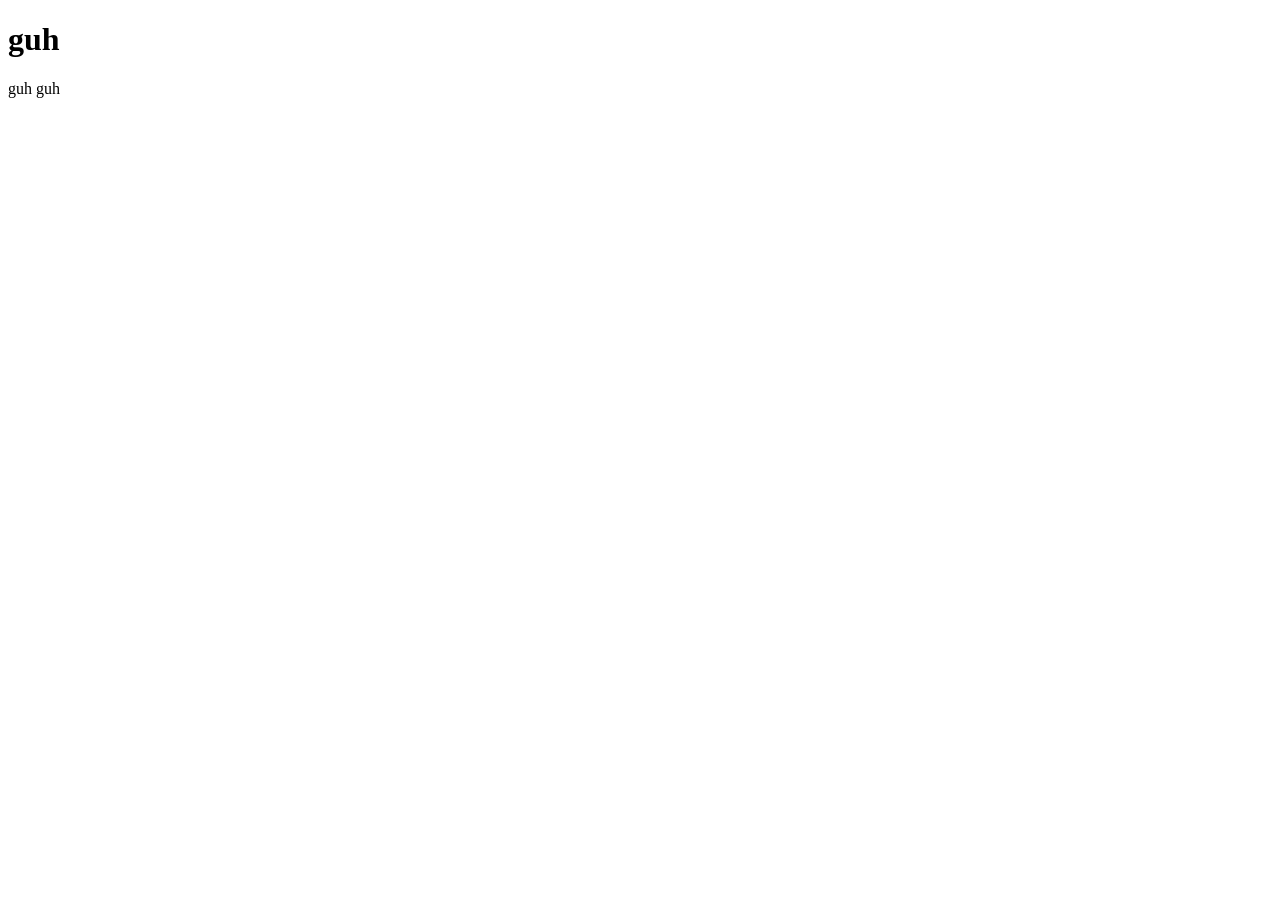
==== index.html @ 1cd222c4 "Created index.html" ====
<!DOCTYPE html>
<html lang="en">
<head>
    <meta charset="UTF-8">
    <meta name="viewport" content="width=device-width, initial-scale=1.0">
    <title>Document</title>
</head>
<body>
    <h1>guh</h1>
    <p>guh guh</p>
</body>
</html>
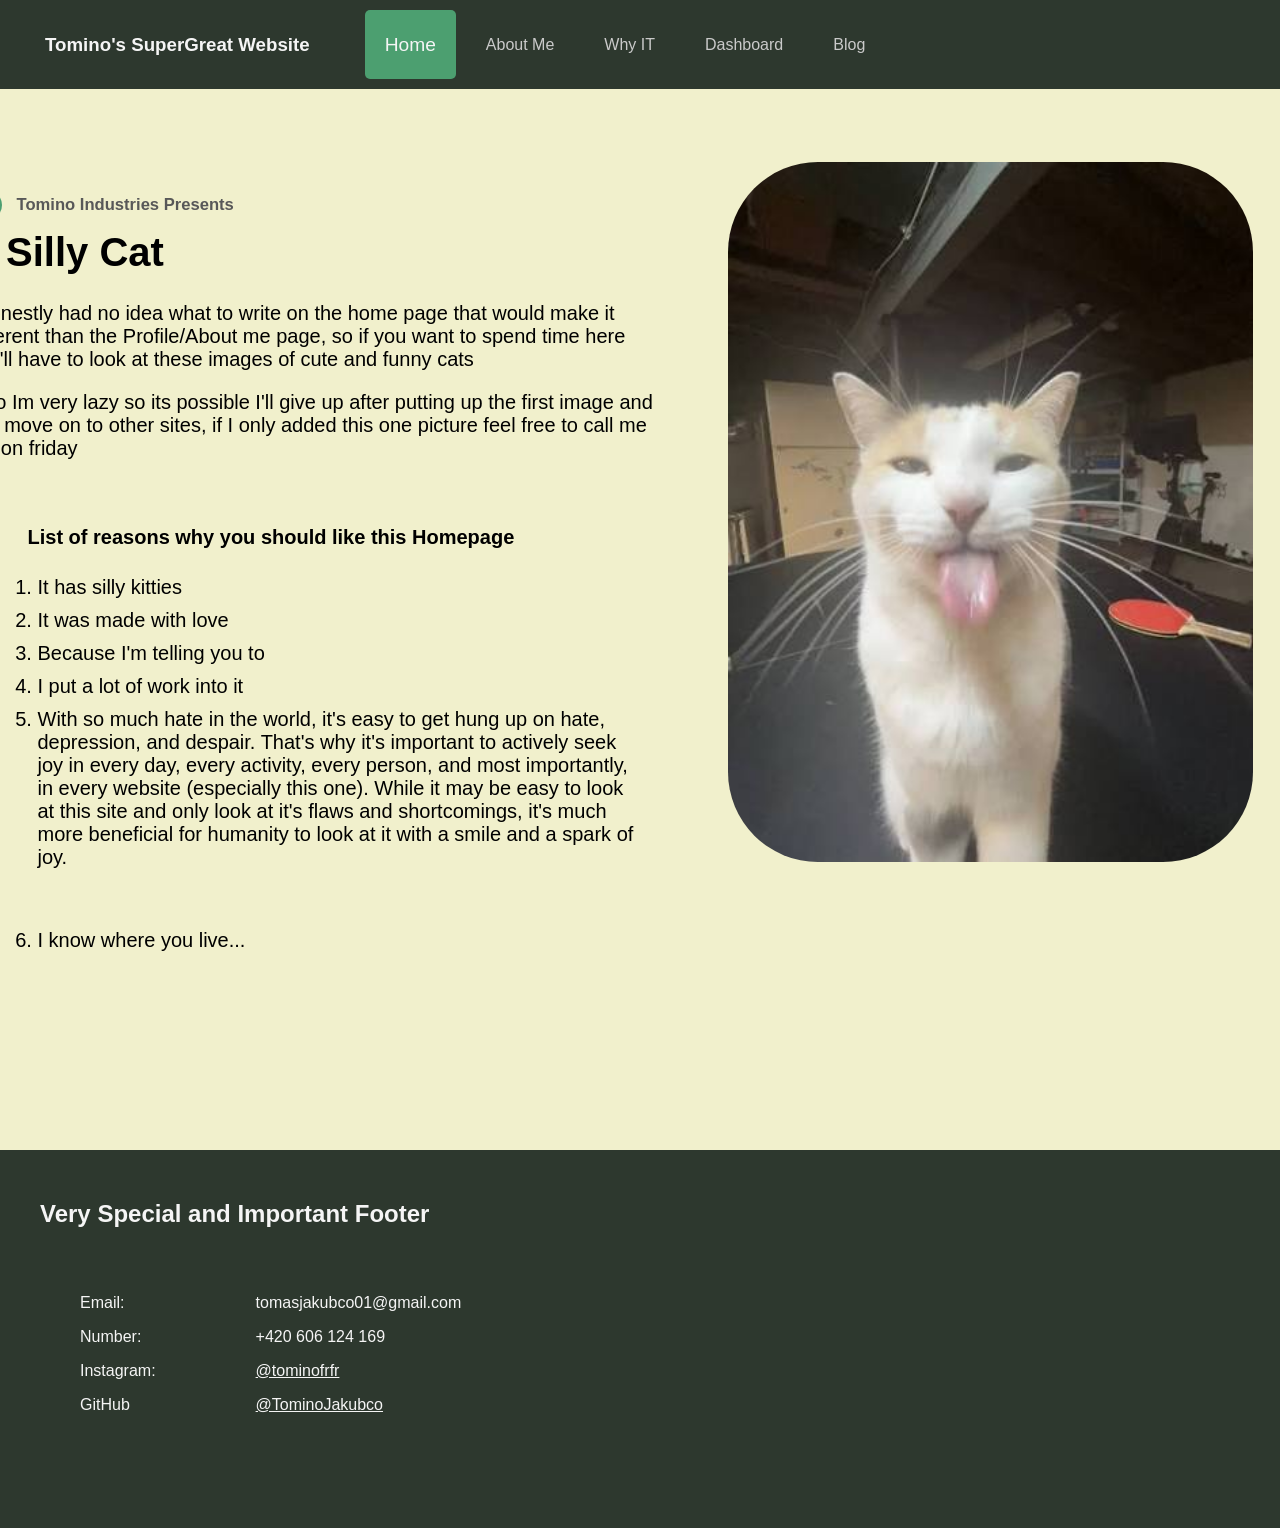
==== commit 634b009d: "Homepage almost finished, added silly cat, header and footer" ====
--- a/index.html
+++ b/index.html
@@ -3,10 +3,77 @@
 <head>
     <meta charset="UTF-8">
     <meta name="viewport" content="width=device-width, initial-scale=1.0">
-    <title>Document</title>
+    <title>Tomíno Jakubčo Website</title>
+    <link rel="stylesheet" href="style.css">
+    
 </head>
 <body>
-    <h1>guh</h1>
-    <p>guh guh</p>
+    
+    <header>
+        <nav>
+            
+            <div id="navbar">
+                <h3>Tomino's SuperGreat Website</h3>
+                <div id="current-site" class="nav-button"><a href="index.html">Home</a></div>
+                <div class="nav-button"><a href="profile.html">About Me</a></div>
+                <div class="nav-button"><a href="why-it.html">Why IT</a></div>
+                <div class="nav-button"><a href="dashboard.html">Dashboard</a></div>
+                <div class="nav-button"><a href="blog.html">Blog</a></div>
+            </div>
+        </nav>
+    </header>
+    
+    
+    <div id="body-content">
+        <div id="sillycat-container">
+            
+            <div id="sillycat-text">
+                <div id="text-above-the-title">
+                    <h5 id="gates">&lt/&gt</h5>
+                    <h5>Tomino Industries Presents</h5>
+                </div>
+                <h1>A Silly Cat</h1>
+                <p>I honestly had no idea what to write on the home page that would make it different than the Profile/About me page, so 
+                    if you want to spend time here you'll have to look at these images of cute and funny cats</p>
+                <p>Also Im very lazy so its possible I'll give up after putting up the first image and just move on to other sites, 
+                    if I only added this one picture feel free to call me out on friday</p>
+
+                <ol id="silly-list">
+                    <h4>List of reasons why you should like this Homepage</h4>
+                    <li>It has silly kitties</li>
+                    <li>It was made with love</li>
+                    <li>Because I'm telling you to</li>
+                    <li>I put a lot of work into it</li>
+                    <li>With so much hate in the world, it's easy to get hung up on hate, depression, and despair. That's why it's important to actively seek joy in every day, every activity, every person, and most importantly, in every website (especially this one).
+
+While it may be easy to look at this site and only look at it's flaws and shortcomings, it's much more beneficial for humanity to look at it with a smile and a spark of joy.
+
+</li>
+                    <li id="i-know-where-u-live">I know where you live...</li>
+                </ol>
+            </div>
+            <img id="silly-cat" src="sillycat.jpg" height=700px>
+        </div>
+    </div>
+    
+    
+    
+    <footer>
+        <h2>Very Special and Important Footer</h2>
+        <div id="footer-content">
+            <div id="sites">
+                <p>Email:</p>
+                <p>Number:</p>
+                <p>Instagram:</p>
+                <p>GitHub</p>
+            </div>
+            <div id="links">
+                <p>tomasjakubco01@gmail.com</p>
+                <p>+420 606 124 169</p>
+                <p><a href="https://www.instagram.com/tominofrfr/" target="_blank">@tominofrfr</a></p>
+                <p><a href="https://github.com/TominoJakubco" target="_blank">@TominoJakubco</a></p>
+            </div>
+        </div>
+    </footer>
 </body>
 </html>
--- a/style.css
+++ b/style.css
@@ -0,0 +1,140 @@
+body {
+    background-color: #F1F0CC;
+    margin: 0;
+    padding: 0;
+    font-family:'Gill Sans', 'Gill Sans MT', Calibri, 'Trebuchet MS', sans-serif;
+}
+
+/*header*/
+
+#current-site {
+    background-color: #4C9F70;
+}
+
+#current-site a {
+    color: whitesmoke;
+    font-size: larger;
+}
+
+#navbar h3 {
+    color: whitesmoke;
+    padding: 10px;
+    padding-left: 40px;
+    padding-right: 50px;
+}
+
+.nav-button a {
+    font-size: medium;
+    color: rgb(202, 202, 202);
+    text-decoration: none;
+}
+
+.nav-button a:hover {
+    transform: scale(1.15);
+    color: whitesmoke;
+}
+
+#navbar {
+    display: flex;
+    margin-left: 10%;
+    margin: 0;
+    padding: 5px;
+    background-color: #2D382E;
+}
+
+.nav-button {
+    display: flex;
+    float: none;
+    padding: 20px;
+    margin: 5px;
+    justify-content: center;
+    align-items: center;
+    border-radius: 5px;
+}
+
+/* body */
+
+#body-content {
+    display: flex;
+    height: fit-content;
+    padding-bottom: 10%;
+    padding-top: 1%;
+    font-size: 20px;
+    justify-content: center;
+}
+
+#sillycat-container {
+    display: flex;
+}
+
+#text-above-the-title {
+    display:flex;
+    color: rgb(88, 88, 88);
+    align-items: center;
+}
+
+#gates {
+    margin-right: 15px;
+    padding: 5px;
+    background-color: #4C9F70;
+    border-radius: 30px;
+}
+
+#silly-cat {
+    padding: 60px;
+    border-radius: 150px;
+}
+
+#sillycat-text {
+    width: 700px;
+    padding-top: 60px;
+}
+
+#sillycat-text h1 {
+    margin-top: 5px;
+}
+
+#sillycat-text h5 {
+    margin-bottom: 5px; 
+}
+
+#silly-list {
+    padding: 20px;
+    padding-left: 60px;
+}
+
+#silly-list li {
+    margin: 10px;
+}
+
+#i-know-where-u-live {
+    padding-top: 50px;
+}
+
+/* footer */
+
+footer {
+    height: 10cm;
+    background-color: #2D382E;
+    color: whitesmoke;
+}
+
+footer h2 {
+    padding-top: 50px;
+    padding-left: 40px;
+    padding-right: 50px;
+    padding-bottom: 30px;
+}
+
+#footer-content {
+    display: flex; 
+    padding-left: 80px; 
+}
+
+#links {
+    padding-left: 100px;
+}
+
+#links a {
+    color:whitesmoke;
+}
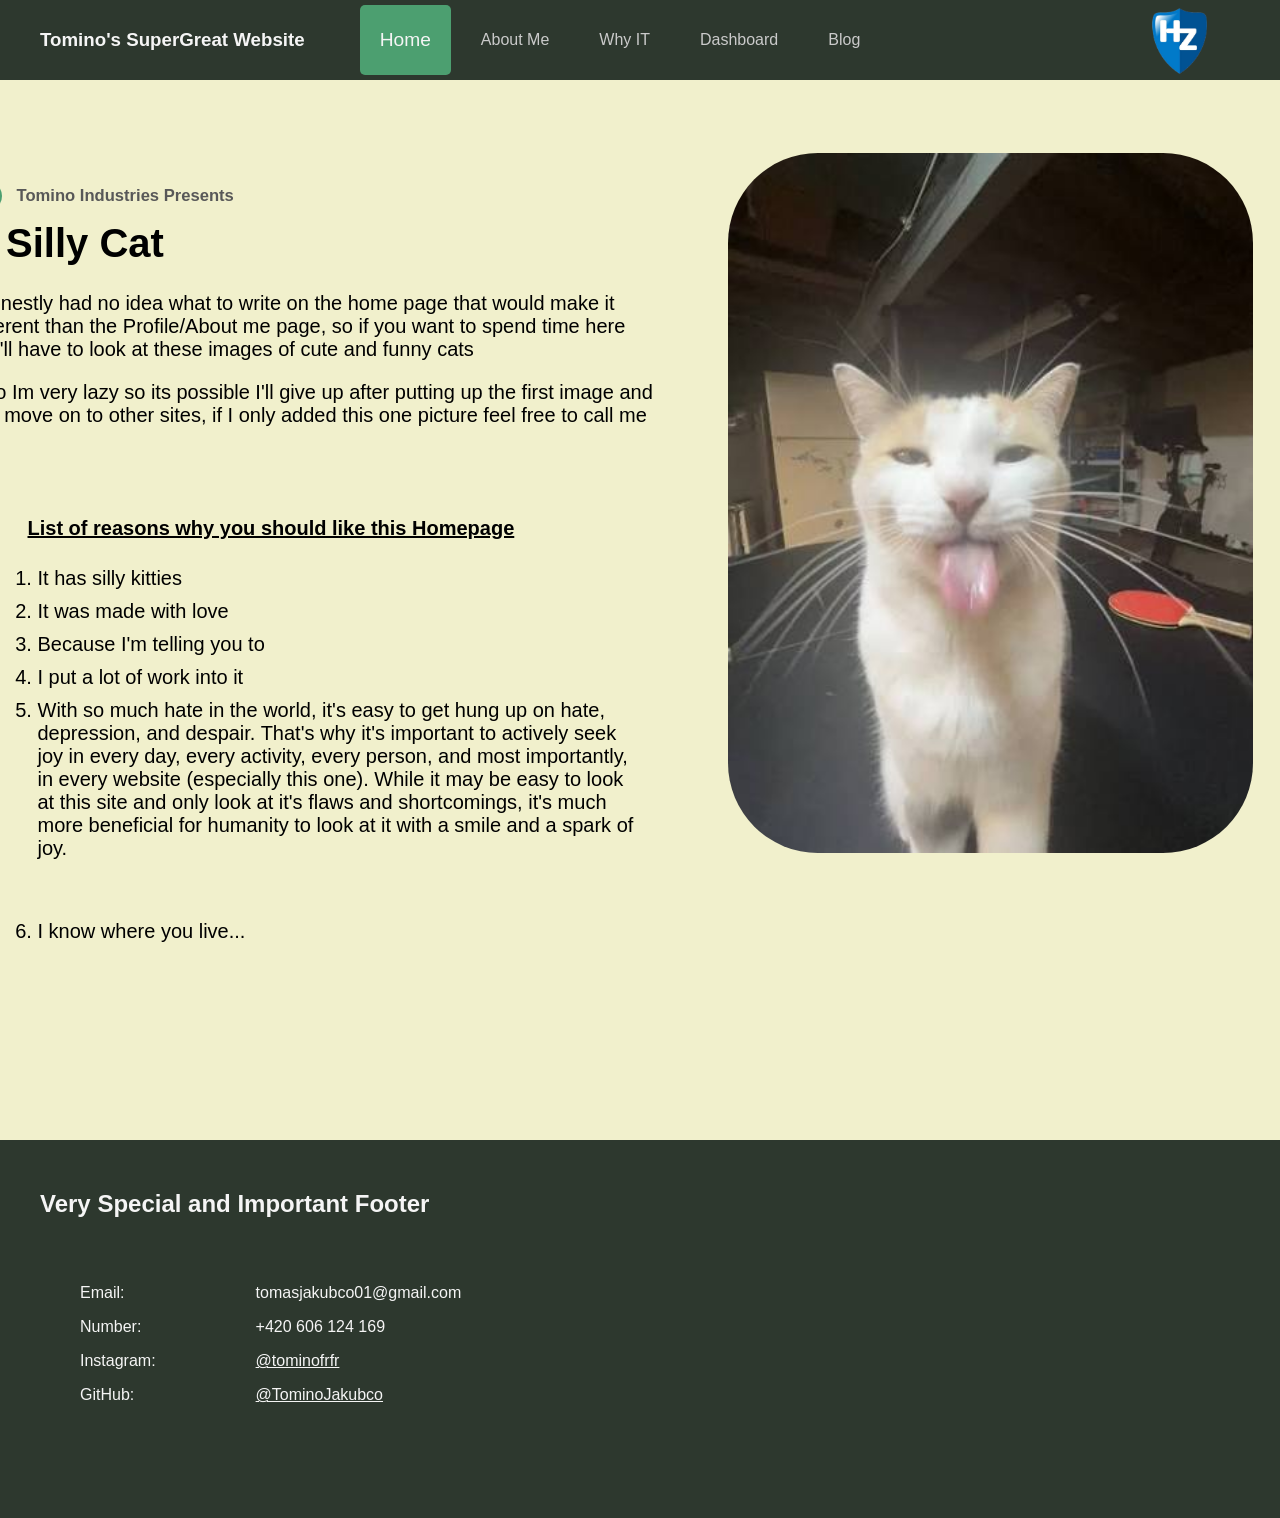
==== commit 21687e2b: "added about, why-it, dashboard and expanded blog into dropdown menu for goals and directions" ====
--- a/index.html
+++ b/index.html
@@ -10,18 +10,44 @@
 <body>
     
     <header>
-        <nav>
-            
-            <div id="navbar">
-                <h3>Tomino's SuperGreat Website</h3>
-                <div id="current-site" class="nav-button"><a href="index.html">Home</a></div>
-                <div class="nav-button"><a href="profile.html">About Me</a></div>
-                <div class="nav-button"><a href="why-it.html">Why IT</a></div>
-                <div class="nav-button"><a href="dashboard.html">Dashboard</a></div>
-                <div class="nav-button"><a href="blog.html">Blog</a></div>
+    <nav>
+        <div id="navbar">
+
+            <h3>Tomino's SuperGreat Website</h3>
+
+            <div id="current-site" class="nav-button">
+                <a href="index.html">Home</a>
             </div>
-        </nav>
-    </header>
+
+            <div class="nav-button">
+                <a href="about.html">About Me</a>
+            </div>
+
+            <div class="nav-button">
+                <a href="why-it.html">Why IT</a>
+            </div>
+
+            <div class="nav-button">
+                <a href="dashboard.html">Dashboard</a>
+            </div>
+
+            <div class="nav-button dropdown">
+                <a href="blog.html" class="dropbtn">Blog</a>
+
+                <div class="dropdown-content">
+                    <a href="blog.html">Blog</a>
+                    <a href="goals.html">Goals</a>
+                    <a href="directions.html">Directions</a>
+                </div>
+            </div>
+
+            <a id="HZ-Image" href="https://hz.nl/en" target="_blank">
+                <img src="HZ.png">
+            </a>
+
+        </div>
+    </nav>
+</header>
     
     
     <div id="body-content">
@@ -36,7 +62,7 @@
                 <p>I honestly had no idea what to write on the home page that would make it different than the Profile/About me page, so 
                     if you want to spend time here you'll have to look at these images of cute and funny cats</p>
                 <p>Also Im very lazy so its possible I'll give up after putting up the first image and just move on to other sites, 
-                    if I only added this one picture feel free to call me out on friday</p>
+                    if I only added this one picture feel free to call me out</p>
 
                 <ol id="silly-list">
                     <h4>List of reasons why you should like this Homepage</h4>
@@ -65,7 +91,7 @@
                 <p>Email:</p>
                 <p>Number:</p>
                 <p>Instagram:</p>
-                <p>GitHub</p>
+                <p>GitHub:</p>
             </div>
             <div id="links">
                 <p>tomasjakubco01@gmail.com</p>
--- a/style.css
+++ b/style.css
@@ -11,7 +11,7 @@
     background-color: #4C9F70;
 }
 
-#current-site a {
+#current-site > a {
     color: whitesmoke;
     font-size: larger;
 }
@@ -38,7 +38,6 @@
     display: flex;
     margin-left: 10%;
     margin: 0;
-    padding: 5px;
     background-color: #2D382E;
 }
 
@@ -52,10 +51,52 @@
     border-radius: 5px;
 }
 
+#HZ-Image, #navbar img {
+    height: 80px;
+    margin-left: auto;
+    padding-right: 30px;
+}
+
+/* dropdown */
+
+.dropdown {
+    position: relative;
+}
+
+.dropdown-content {
+    display: none;
+    position: absolute;
+    top: 100%;
+    left: 0;
+    min-width: 150px;
+    background-color: #2D382E;
+    border-radius: 5px;
+    z-index: 10;
+}
+
+.dropdown-content a {
+    display: block;
+    padding: 15px;
+    color: rgb(202, 202, 202);
+    text-decoration: none;
+}
+
+.dropdown-content a:hover {
+    color: whitesmoke;
+    background-color: #4C9F70;
+    transform: none;
+    border-radius: 5px;
+}
+
+.dropdown:hover .dropdown-content {
+    display: block;
+}
+
 /* body */
 
 #body-content {
     display: flex;
+    flex-wrap: wrap;
     height: fit-content;
     padding-bottom: 10%;
     padding-top: 1%;
@@ -94,6 +135,10 @@
     margin-top: 5px;
 }
 
+ol h4 {
+    text-decoration: underline;
+}
+
 #sillycat-text h5 {
     margin-bottom: 5px; 
 }
@@ -110,6 +155,61 @@
 #i-know-where-u-live {
     padding-top: 50px;
 }
+
+/*About me*/
+.section {
+    display: flex;
+    align-items: center;
+    justify-content: center;
+    margin-bottom: 50px;
+}
+
+.section-reverse {
+    display: flex;
+    align-items: center;
+    justify-content: center;
+    flex-direction: row-reverse;
+}
+
+.section img, .section-reverse img {
+    padding: 40px;
+    border-radius: 60px;
+}
+
+#vodka {
+    width: 400px;
+}
+
+#delta {
+    width: 600px;
+}
+
+#future {
+    width: 600px;
+}
+
+.text {
+    width: 700px;
+    padding: 40px;
+}
+
+.text h1 {
+    margin-top: 5px;
+}
+
+.text p {
+    margin: 20px 0;
+}
+
+.text ul {
+    padding-left: 40px;
+}
+
+.text li {
+    margin: 10px;
+}
+
+
 
 /* footer */
 
@@ -138,3 +238,27 @@
 #links a {
     color:whitesmoke;
 }
+
+
+table, th, td {
+    border-style:ridge;
+    border-collapse: collapse;
+}
+
+th, td {
+    margin: 0;
+    padding: 5px;
+    text-align: center;
+}
+
+th {
+    background-color: #4C9F70;
+}
+
+.school-year {
+    background-color: #97a89f;
+}
+
+td {
+    background-color:#ebead9
+}
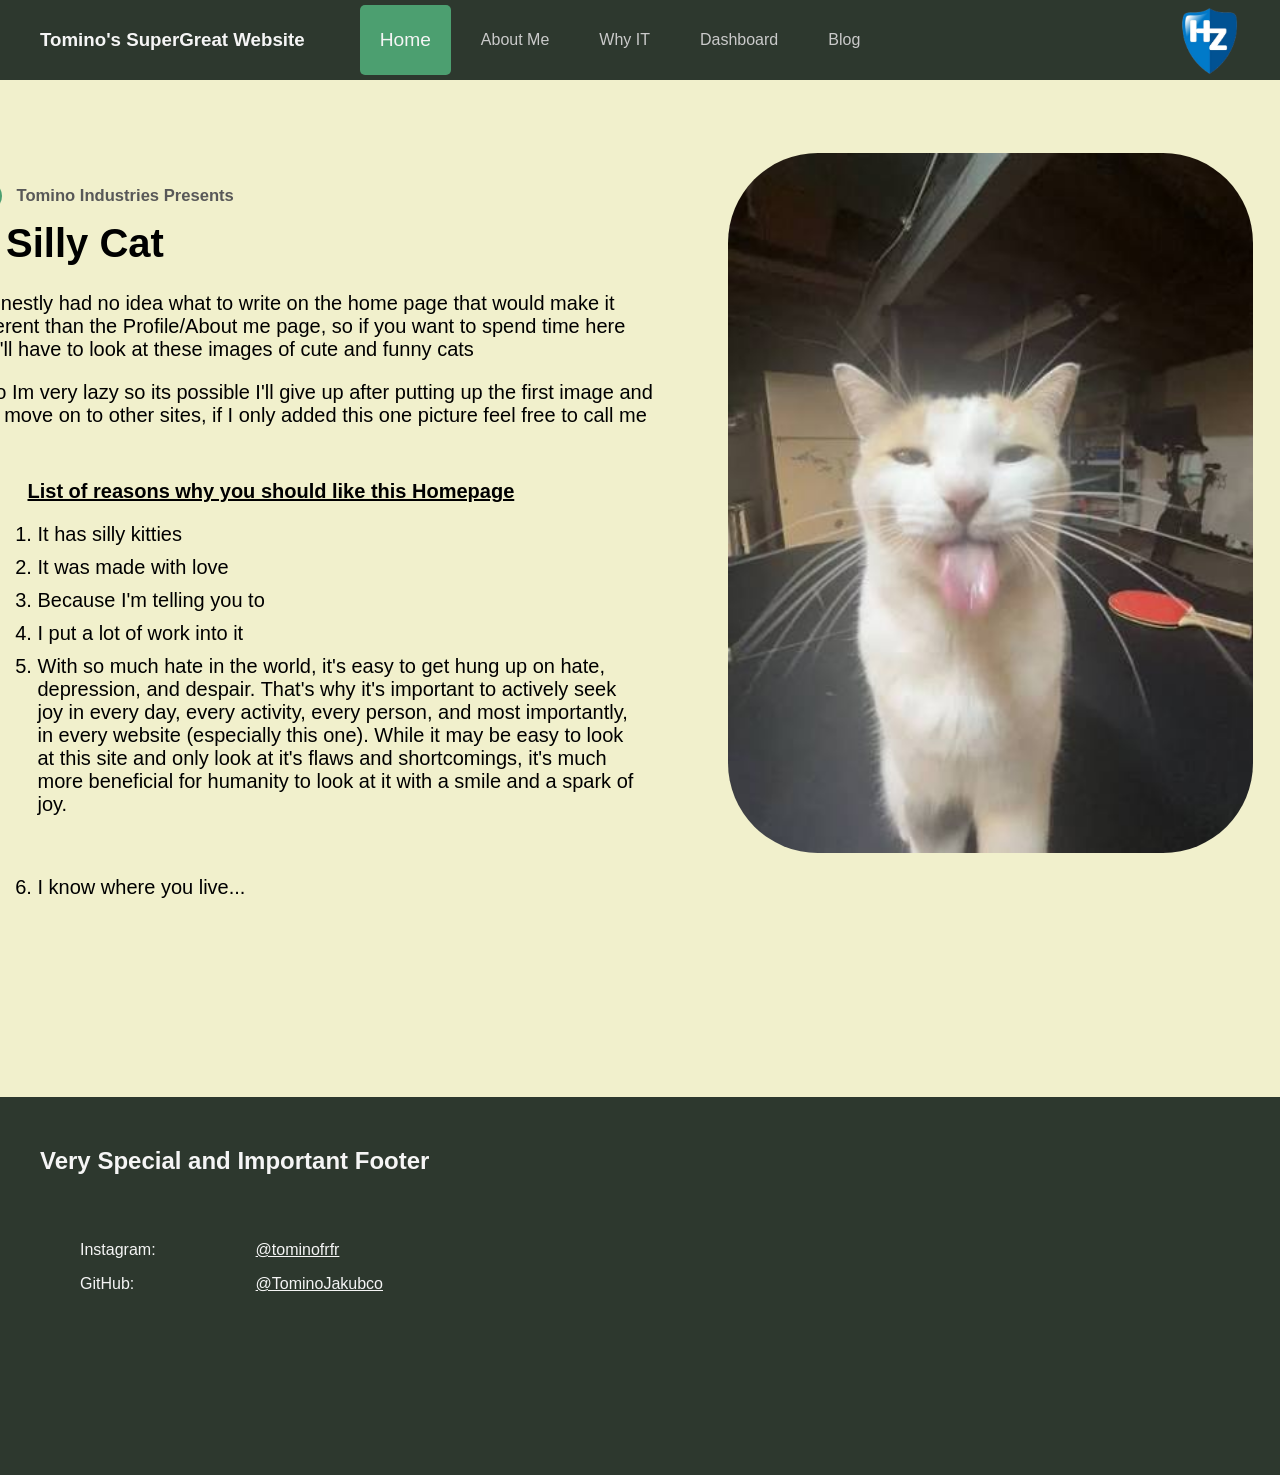
==== commit 4c754e61: "finishg changes" ====
--- a/index.html
+++ b/index.html
@@ -1,105 +1,158 @@
-<!DOCTYPE html>
+<!doctype html>
 <html lang="en">
-<head>
-    <meta charset="UTF-8">
-    <meta name="viewport" content="width=device-width, initial-scale=1.0">
-    <title>Tomíno Jakubčo Website</title>
-    <link rel="stylesheet" href="style.css">
-    
-</head>
-<body>
-    
-    <header>
-    <nav>
-        <div id="navbar">
+    <head>
+        <meta charset="UTF-8" />
+        <meta name="viewport" content="width=device-width, initial-scale=1.0" />
+        <title>Tomíno Jakubčo Website</title>
+        <link rel="stylesheet" href="css/style.css" />
+    </head>
 
-            <h3>Tomino's SuperGreat Website</h3>
+    <body>
+        <header>
+            <nav>
+                <div id="navbar">
+                    <h3>Tomino's SuperGreat Website</h3>
 
-            <div id="current-site" class="nav-button">
-                <a href="index.html">Home</a>
+                    <div id="current-site" class="nav-button">
+                        <a href="index.html">Home</a>
+                    </div>
+
+                    <div class="nav-button">
+                        <a href="about.html">About Me</a>
+                    </div>
+
+                    <div class="nav-button">
+                        <a href="why-it.html">Why IT</a>
+                    </div>
+
+                    <div class="nav-button">
+                        <a href="dashboard.html">Dashboard</a>
+                    </div>
+
+                    <div class="nav-button dropdown">
+                        <a href="blog.html" class="dropbtn">Blog</a>
+
+                        <div class="dropdown-content">
+                            <a href="blog.html">Blog</a>
+                            <a href="goals.html">Goals</a>
+                            <a href="directions.html">Directions</a>
+                        </div>
+                    </div>
+
+                    <div id="hz-menu" class="dropdown">
+                        <a
+                            id="hz-image"
+                            href="https://hz.nl/en"
+                            target="_blank"
+                            rel="noopener noreferrer"
+                        >
+                            <img src="images/hz.png" alt="hz" />
+                        </a>
+                        <div class="dropdown-content">
+                            <a
+                                href="https://hz.nl/organisatie/documenten-regelingen-jaarverslagen"
+                                target="_blank"
+                                rel="noopener noreferrer"
+                                >Regulations</a
+                            >
+                            <a
+                                href="https://portal.hz.nl/en/"
+                                target="_blank"
+                                rel="noopener noreferrer"
+                                >Learn.nl</a
+                            >
+                            <a
+                                href="https://github.com/HZ-HBO-ICT"
+                                target="_blank"
+                                rel="noopener noreferrer"
+                                >HZ GitHub</a
+                            >
+                        </div>
+                    </div>
+                </div>
+            </nav>
+        </header>
+
+        <main id="body-content">
+            <div id="sillycat-container">
+                <div id="sillycat-text">
+                    <div id="text-above-the-title">
+                        <h5 id="gates">&lt;/&gt;</h5>
+                        <h5>Tomino Industries Presents</h5>
+                    </div>
+                    <h1>A Silly Cat</h1>
+                    <p>
+                        I honestly had no idea what to write on the home page
+                        that would make it different than the Profile/About me
+                        page, so if you want to spend time here you'll have to
+                        look at these images of cute and funny cats
+                    </p>
+                    <p>
+                        Also Im very lazy so its possible I'll give up after
+                        putting up the first image and just move on to other
+                        sites, if I only added this one picture feel free to
+                        call me out
+                    </p>
+
+                    <h4 id="silly-list-title">
+                        List of reasons why you should like this Homepage
+                    </h4>
+                    <ol id="silly-list">
+                        <li>It has silly kitties</li>
+                        <li>It was made with love</li>
+                        <li>Because I'm telling you to</li>
+                        <li>I put a lot of work into it</li>
+                        <li>
+                            With so much hate in the world, it's easy to get
+                            hung up on hate, depression, and despair. That's why
+                            it's important to actively seek joy in every day,
+                            every activity, every person, and most importantly,
+                            in every website (especially this one). While it may
+                            be easy to look at this site and only look at it's
+                            flaws and shortcomings, it's much more beneficial
+                            for humanity to look at it with a smile and a spark
+                            of joy.
+                        </li>
+                        <li id="i-know-where-u-live">
+                            I know where you live...
+                        </li>
+                    </ol>
+                </div>
+                <img
+                    alt="sillycat"
+                    id="silly-cat"
+                    src="images/sillycat.jpg"
+                    height="700"
+                />
             </div>
+        </main>
 
-            <div class="nav-button">
-                <a href="about.html">About Me</a>
-            </div>
-
-            <div class="nav-button">
-                <a href="why-it.html">Why IT</a>
-            </div>
-
-            <div class="nav-button">
-                <a href="dashboard.html">Dashboard</a>
-            </div>
-
-            <div class="nav-button dropdown">
-                <a href="blog.html" class="dropbtn">Blog</a>
-
-                <div class="dropdown-content">
-                    <a href="blog.html">Blog</a>
-                    <a href="goals.html">Goals</a>
-                    <a href="directions.html">Directions</a>
+        <footer>
+            <h2>Very Special and Important Footer</h2>
+            <div id="footer-content">
+                <div id="sites">
+                    <p>Instagram:</p>
+                    <p>GitHub:</p>
+                </div>
+                <div id="links">
+                    <p>
+                        <a
+                            href="https://www.instagram.com/tominofrfr/"
+                            target="_blank"
+                            rel="noopener noreferrer"
+                            >@tominofrfr</a
+                        >
+                    </p>
+                    <p>
+                        <a
+                            href="https://github.com/TominoJakubco"
+                            target="_blank"
+                            rel="noopener noreferrer"
+                            >@TominoJakubco</a
+                        >
+                    </p>
                 </div>
             </div>
-
-            <a id="HZ-Image" href="https://hz.nl/en" target="_blank">
-                <img src="HZ.png">
-            </a>
-
-        </div>
-    </nav>
-</header>
-    
-    
-    <div id="body-content">
-        <div id="sillycat-container">
-            
-            <div id="sillycat-text">
-                <div id="text-above-the-title">
-                    <h5 id="gates">&lt/&gt</h5>
-                    <h5>Tomino Industries Presents</h5>
-                </div>
-                <h1>A Silly Cat</h1>
-                <p>I honestly had no idea what to write on the home page that would make it different than the Profile/About me page, so 
-                    if you want to spend time here you'll have to look at these images of cute and funny cats</p>
-                <p>Also Im very lazy so its possible I'll give up after putting up the first image and just move on to other sites, 
-                    if I only added this one picture feel free to call me out</p>
-
-                <ol id="silly-list">
-                    <h4>List of reasons why you should like this Homepage</h4>
-                    <li>It has silly kitties</li>
-                    <li>It was made with love</li>
-                    <li>Because I'm telling you to</li>
-                    <li>I put a lot of work into it</li>
-                    <li>With so much hate in the world, it's easy to get hung up on hate, depression, and despair. That's why it's important to actively seek joy in every day, every activity, every person, and most importantly, in every website (especially this one).
-
-While it may be easy to look at this site and only look at it's flaws and shortcomings, it's much more beneficial for humanity to look at it with a smile and a spark of joy.
-
-</li>
-                    <li id="i-know-where-u-live">I know where you live...</li>
-                </ol>
-            </div>
-            <img id="silly-cat" src="sillycat.jpg" height=700px>
-        </div>
-    </div>
-    
-    
-    
-    <footer>
-        <h2>Very Special and Important Footer</h2>
-        <div id="footer-content">
-            <div id="sites">
-                <p>Email:</p>
-                <p>Number:</p>
-                <p>Instagram:</p>
-                <p>GitHub:</p>
-            </div>
-            <div id="links">
-                <p>tomasjakubco01@gmail.com</p>
-                <p>+420 606 124 169</p>
-                <p><a href="https://www.instagram.com/tominofrfr/" target="_blank">@tominofrfr</a></p>
-                <p><a href="https://github.com/TominoJakubco" target="_blank">@TominoJakubco</a></p>
-            </div>
-        </div>
-    </footer>
-</body>
-</html>+        </footer>
+    </body>
+</html>
--- a/css/style.css
+++ b/css/style.css
@@ -0,0 +1,384 @@
+body {
+    background-color: #f1f0cc;
+    margin: 0;
+    padding: 0;
+    font-family:
+        "Gill Sans", "Gill Sans MT", Calibri, "Trebuchet MS", sans-serif;
+}
+
+/* progress bar */
+
+#progress-wrapper {
+    flex: 0 0 100%;
+    margin-bottom: 30px;
+    text-align: center;
+}
+
+#progress-container {
+    max-width: 700px;
+    margin: 0 auto;
+    height: 30px;
+    background-color: #ebead9;
+    border: 2px ridge #2d382e;
+    border-radius: 15px;
+    overflow: hidden;
+}
+
+#progress-bar {
+    height: 100%;
+    width: 0;
+    background-color: #4c9f70;
+    transition: width 0.4s ease;
+}
+
+.grade-input {
+    width: 55px;
+    text-align: center;
+    font-size: 16px;
+}
+
+.grade-input.passed {
+    background-color: #b9e0c8;
+}
+
+.grade-input.failed {
+    background-color: #f0b9b9;
+}
+
+/* header */
+
+#current-site {
+    background-color: #4c9f70;
+}
+
+#current-site > a {
+    color: whitesmoke;
+    font-size: larger;
+}
+
+#navbar h3 {
+    color: whitesmoke;
+    padding: 10px;
+    padding-left: 40px;
+    padding-right: 50px;
+}
+
+.nav-button a {
+    font-size: medium;
+    color: rgb(202, 202, 202);
+    text-decoration: none;
+}
+
+.nav-button a:hover {
+    transform: scale(1.15);
+    color: whitesmoke;
+}
+
+#navbar {
+    display: flex;
+    margin: 0;
+    background-color: #2d382e;
+}
+
+.nav-button {
+    display: flex;
+    float: none;
+    padding: 20px;
+    margin: 5px;
+    justify-content: center;
+    align-items: center;
+    border-radius: 5px;
+}
+
+#hz-menu {
+    margin-left: auto;
+    margin-right: 30px;
+    display: flex;
+    align-items: center;
+}
+
+#hz-menu img {
+    display: block;
+    height: 80px;
+}
+
+#hz-menu .dropdown-content {
+    left: auto;
+    right: 0;
+    white-space: nowrap;
+}
+
+/* dropdown */
+
+.dropdown {
+    position: relative;
+}
+
+.dropdown-content {
+    display: none;
+    position: absolute;
+    top: 100%;
+    left: 0;
+    min-width: 150px;
+    background-color: #2d382e;
+    border-radius: 5px;
+    z-index: 10;
+}
+
+.dropdown-content a {
+    display: block;
+    padding: 15px;
+    color: rgb(202, 202, 202);
+    text-decoration: none;
+}
+
+.dropdown-content a:hover {
+    color: whitesmoke;
+    background-color: #4c9f70;
+    transform: none;
+    border-radius: 5px;
+}
+
+.dropdown:hover .dropdown-content {
+    display: block;
+}
+
+/* body */
+
+#body-content {
+    display: flex;
+    flex-wrap: wrap;
+    height: fit-content;
+    padding-bottom: 10%;
+    padding-top: 1%;
+    font-size: 20px;
+    justify-content: center;
+}
+
+#sillycat-container {
+    display: flex;
+}
+
+#text-above-the-title {
+    display: flex;
+    color: rgb(88, 88, 88);
+    align-items: center;
+}
+
+#gates {
+    margin-right: 15px;
+    padding: 5px;
+    background-color: #4c9f70;
+    border-radius: 30px;
+}
+
+#silly-cat {
+    padding: 60px;
+    border-radius: 150px;
+}
+
+#sillycat-text {
+    width: 700px;
+    padding-top: 60px;
+}
+
+#sillycat-text h1 {
+    margin-top: 5px;
+}
+
+#silly-list-title {
+    margin: 30px 0 0 60px;
+    text-decoration: underline;
+}
+
+#sillycat-text h5 {
+    margin-bottom: 5px;
+}
+
+#silly-list {
+    padding: 0 20px 20px 60px;
+}
+
+#silly-list li {
+    margin: 10px;
+}
+
+#i-know-where-u-live {
+    padding-top: 50px;
+}
+
+/* about me */
+.section {
+    display: flex;
+    align-items: center;
+    justify-content: center;
+    margin-bottom: 50px;
+}
+
+.section-reverse {
+    display: flex;
+    align-items: center;
+    justify-content: center;
+    flex-direction: row-reverse;
+}
+
+.section img,
+.section-reverse img {
+    padding: 40px;
+    border-radius: 60px;
+}
+
+#me,
+#vodka {
+    width: 400px;
+}
+
+#delta {
+    width: 600px;
+}
+
+#future {
+    width: 600px;
+}
+
+.text {
+    width: 700px;
+    padding: 40px;
+}
+
+.text h1 {
+    margin-top: 5px;
+}
+
+.text p {
+    margin: 20px 0;
+}
+
+.text ul {
+    padding-left: 40px;
+}
+
+.text li {
+    margin: 10px;
+}
+
+/* footer */
+
+footer {
+    height: 10cm;
+    background-color: #2d382e;
+    color: whitesmoke;
+}
+
+footer h2 {
+    padding-top: 50px;
+    padding-left: 40px;
+    padding-right: 50px;
+    padding-bottom: 30px;
+}
+
+#footer-content {
+    display: flex;
+    padding-left: 80px;
+}
+
+#links {
+    padding-left: 100px;
+}
+
+#links a {
+    color: whitesmoke;
+}
+
+table,
+th,
+td {
+    border-style: ridge;
+    border-collapse: collapse;
+}
+
+th,
+td {
+    margin: 0;
+    padding: 5px;
+    text-align: center;
+}
+
+th {
+    background-color: #4c9f70;
+}
+
+.school-year {
+    background-color: #97a89f;
+}
+
+td {
+    background-color: #ebead9;
+}
+
+/* SWOT */
+.goals-wide {
+    width: 1000px;
+}
+
+#swot-table,
+#smart-table {
+    width: 100%;
+    margin-top: 20px;
+}
+
+#swot-table td,
+#smart-table td {
+    text-align: left;
+    vertical-align: top;
+    font-size: 18px;
+}
+
+#swot-table ul {
+    padding-left: 20px;
+    margin: 0;
+}
+
+#swot-table li {
+    margin: 8px 0;
+}
+
+#smart-table th:first-child {
+    background-color: #97a89f;
+}
+
+/* study advice boundary (45 EC of 60 EC = 75%) */
+#progress-limit {
+    position: relative;
+    max-width: 700px;
+    height: 35px;
+    margin: 0 auto;
+}
+
+#progress-limit::before {
+    content: "";
+    position: absolute;
+    left: 75%;
+    top: 0;
+    height: 10px;
+    border-left: 2px solid #2d382e;
+}
+
+#progress-limit span {
+    position: absolute;
+    left: 75%;
+    top: 12px;
+    transform: translateX(-50%);
+    font-size: 14px;
+}
+
+/* blog */
+.blog-post {
+    margin-top: 30px;
+    padding-top: 10px;
+    border-top: 2px ridge #2d382e;
+}
+
+.blog-post h2 {
+    margin-bottom: 0;
+}
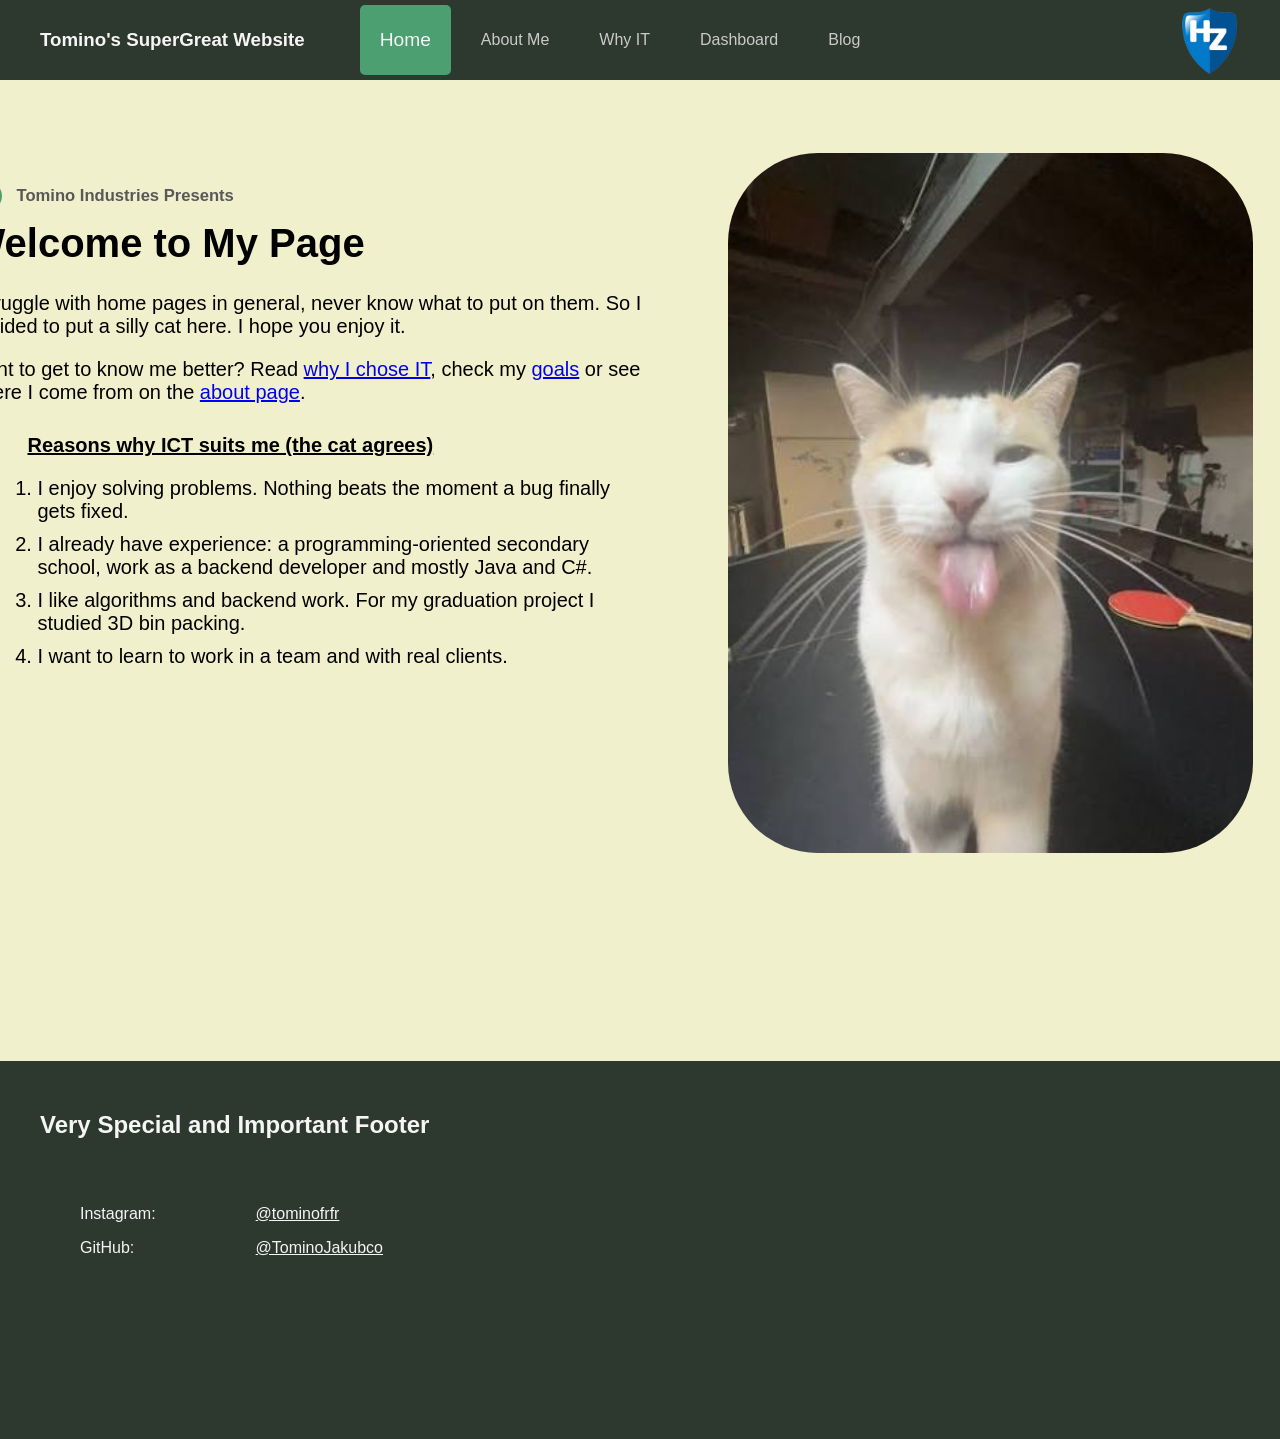
==== commit 4444f9c7: "final" ====
--- a/index.html
+++ b/index.html
@@ -3,7 +3,11 @@
     <head>
         <meta charset="UTF-8" />
         <meta name="viewport" content="width=device-width, initial-scale=1.0" />
-        <title>Tomíno Jakubčo Website</title>
+        <meta
+            name="description"
+            content="Home page of Tomino Jakubco's HBO-ICT portfolio: why the ICT programme suits me, with a silly cat for company."
+        />
+        <title>Home</title>
         <link rel="stylesheet" href="css/style.css" />
     </head>
 
@@ -44,7 +48,7 @@
                             id="hz-image"
                             href="https://hz.nl/en"
                             target="_blank"
-                            rel="noopener noreferrer"
+                     
                         >
                             <img src="images/hz.png" alt="hz" />
                         </a>
@@ -52,19 +56,31 @@
                             <a
                                 href="https://hz.nl/organisatie/documenten-regelingen-jaarverslagen"
                                 target="_blank"
-                                rel="noopener noreferrer"
+                   
                                 >Regulations</a
+                            >
+                            <a
+                                href="https://hz.nl/en/organisation/regulations-documents"
+                                target="_blank"
+                        
+                                >IR</a
                             >
                             <a
                                 href="https://portal.hz.nl/en/"
                                 target="_blank"
-                                rel="noopener noreferrer"
+                
                                 >Learn.nl</a
+                            >
+                            <a
+                                href="https://learn.hz.nl/course/view.php?id=14505"
+                                target="_blank"
+             
+                                >Osiris</a
                             >
                             <a
                                 href="https://github.com/HZ-HBO-ICT"
                                 target="_blank"
-                                rel="noopener noreferrer"
+                  
                                 >HZ GitHub</a
                             >
                         </div>
@@ -80,41 +96,38 @@
                         <h5 id="gates">&lt;/&gt;</h5>
                         <h5>Tomino Industries Presents</h5>
                     </div>
-                    <h1>A Silly Cat</h1>
+                    <h1>Welcome to My Page</h1>
                     <p>
-                        I honestly had no idea what to write on the home page
-                        that would make it different than the Profile/About me
-                        page, so if you want to spend time here you'll have to
-                        look at these images of cute and funny cats
+                        I struggle with home pages in general, never know what to put on them. So I decided to put a silly cat
+                        here. I hope you enjoy it.
                     </p>
                     <p>
-                        Also Im very lazy so its possible I'll give up after
-                        putting up the first image and just move on to other
-                        sites, if I only added this one picture feel free to
-                        call me out
+                        Want to get to know me better? Read
+                        <a href="why-it.html">why I chose IT</a>, check my
+                        <a href="goals.html">goals</a> or see where I come from
+                        on the <a href="about.html">about page</a>.
                     </p>
 
                     <h4 id="silly-list-title">
-                        List of reasons why you should like this Homepage
+                        Reasons why ICT suits me (the cat agrees)
                     </h4>
                     <ol id="silly-list">
-                        <li>It has silly kitties</li>
-                        <li>It was made with love</li>
-                        <li>Because I'm telling you to</li>
-                        <li>I put a lot of work into it</li>
                         <li>
-                            With so much hate in the world, it's easy to get
-                            hung up on hate, depression, and despair. That's why
-                            it's important to actively seek joy in every day,
-                            every activity, every person, and most importantly,
-                            in every website (especially this one). While it may
-                            be easy to look at this site and only look at it's
-                            flaws and shortcomings, it's much more beneficial
-                            for humanity to look at it with a smile and a spark
-                            of joy.
+                            I enjoy solving problems. Nothing beats the moment a
+                            bug finally gets fixed.
                         </li>
-                        <li id="i-know-where-u-live">
-                            I know where you live...
+                        <li>
+                            I already have experience: a programming-oriented
+                            secondary school, work as a backend developer and
+                            mostly Java and C#.
+                        </li>
+                        <li>
+                            I like algorithms and backend work. For my
+                            graduation project I studied 3D bin packing.
+                        </li>
+                        <li>
+                            I want to learn to work in a team and with real
+                            clients.
                         </li>
                     </ol>
                 </div>
@@ -139,7 +152,7 @@
                         <a
                             href="https://www.instagram.com/tominofrfr/"
                             target="_blank"
-                            rel="noopener noreferrer"
+           
                             >@tominofrfr</a
                         >
                     </p>
@@ -147,7 +160,7 @@
                         <a
                             href="https://github.com/TominoJakubco"
                             target="_blank"
-                            rel="noopener noreferrer"
+                   
                             >@TominoJakubco</a
                         >
                     </p>
@@ -155,4 +168,4 @@
             </div>
         </footer>
     </body>
-</html>
+</html>
--- a/css/style.css
+++ b/css/style.css
@@ -203,10 +203,6 @@
     margin: 10px;
 }
 
-#i-know-where-u-live {
-    padding-top: 50px;
-}
-
 /* about me */
 .section {
     display: flex;
@@ -381,4 +377,4 @@
 
 .blog-post h2 {
     margin-bottom: 0;
-}
+}
